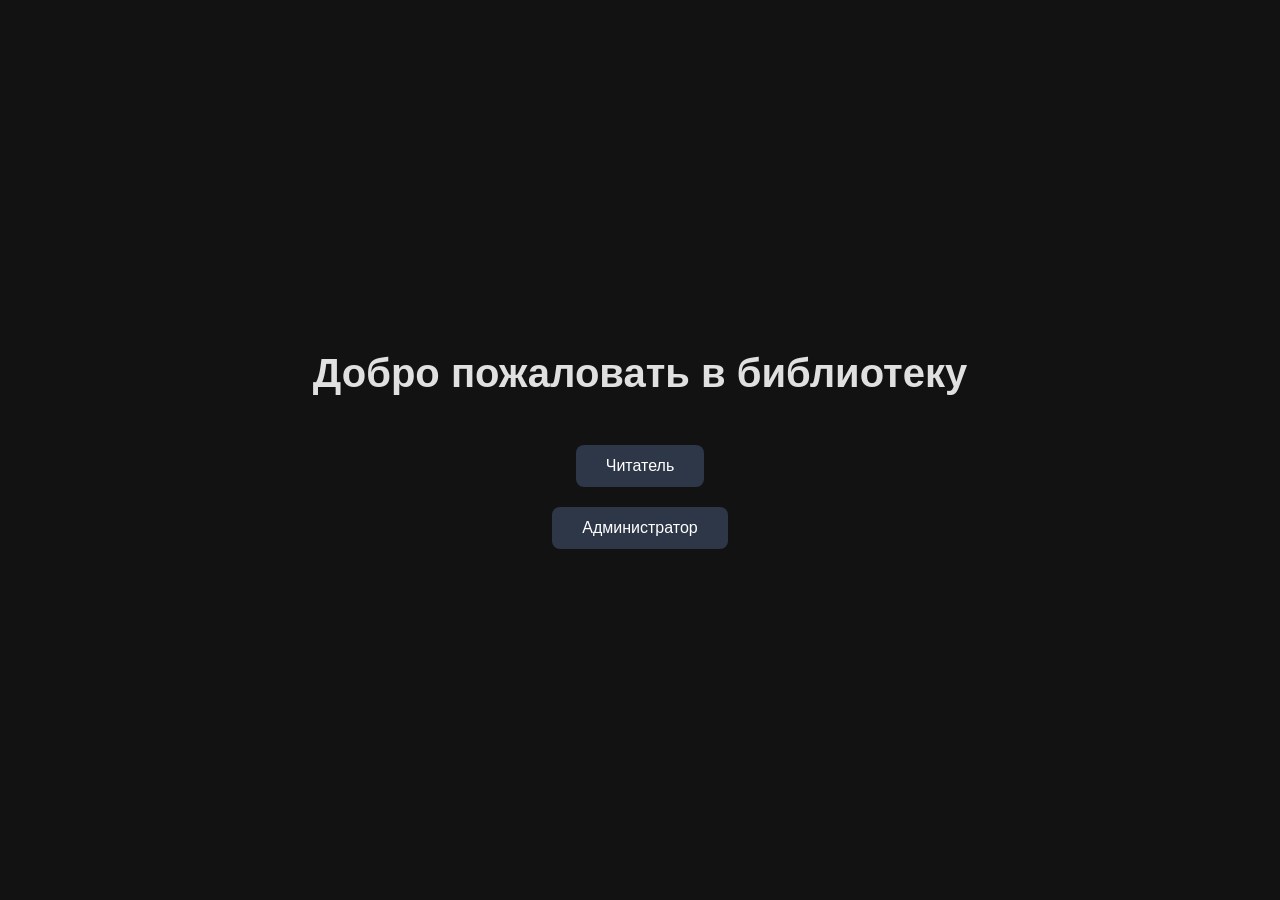
==== index.html @ f42e7ee6 "Update index.html" ====
<!DOCTYPE html>
<html lang="ru">
<head>
    <meta charset="UTF-8">
    <meta name="viewport" content="width=device-width, initial-scale=1.0">
    <title>Библиотека</title>
    <link rel="stylesheet" href="style.css">
</head>
<body>
    <div id="loginScreen" class="screen">
        <h1>Добро пожаловать в библиотеку</h1>
        <button id="readerBtn" class="btn">Читатель</button>
        <button id="adminBtn" class="btn">Администратор</button>
    </div>

    <div id="passwordScreen" class="screen hidden">
        <h2>Введите пароль администратора</h2>
        <input type="password" id="passwordInput" placeholder="Пароль">
        <button id="submitPassword" class="btn">Войти</button>
        <button id="backToLogin" class="btn btn-secondary">Назад</button>
    </div>

    <div id="libraryScreen" class="screen hidden">
        <header>
            <h1>Библиотека</h1>
            <div class="user-info">
                <span id="userRole">Читатель</span>
                <button id="logoutBtn" class="btn btn-small">Выйти</button>
            </div>
        </header>

        <div class="content">
            <div id="booksList" class="books-list">
                <!-- Книги будут добавляться здесь -->
            </div>

            <div id="chaptersList" class="chapters-list hidden">
                <h2 id="currentBookTitle"></h2>
                <div id="chaptersContainer"></div>
                <button id="addChapterBtn" class="btn btn-admin hidden">Добавить главу</button>
                <button id="backToBooks" class="btn btn-secondary">Назад к книгам</button>
            </div>

            <div id="chapterContent" class="chapter-content hidden">
                <h2 id="chapterTitle"></h2>
                <div id="contentText"></div>
                <div id="contentImages"></div>
                <button id="editChapterBtn" class="btn btn-admin hidden">Редактировать главу</button>
                <button id="deleteChapterBtn" class="btn btn-admin btn-danger hidden">Удалить главу</button>
                <button id="backToChapters" class="btn btn-secondary">Назад к главам</button>
            </div>
        </div>
    </div>

    <!-- Модальные окна -->
    <div id="addBookModal" class="modal hidden">
        <div class="modal-content">
            <span class="close">&times;</span>
            <h3>Добавить книгу</h3>
            <form id="addBookForm">
                <input type="text" id="bookTitle" placeholder="Название книги" required>
                <textarea id="bookDescription" placeholder="Описание (необязательно)"></textarea>
                <input type="file" id="bookCover" accept="image/*">
                <button type="submit" class="btn">Добавить книгу</button>
            </form>
        </div>
    </div>

    <div id="addChapterModal" class="modal hidden">
        <div class="modal-content">
            <span class="close">&times;</span>
            <h3>Добавить главу</h3>
            <form id="addChapterForm">
                <input type="text" id="chapterTitle" placeholder="Название главы" required>
                <textarea id="chapterText" placeholder="Текст главы" required></textarea>
                <input type="file" id="chapterImages" accept="image/*" multiple>
                <button type="submit" class="btn">Добавить главу</button>
            </form>
        </div>
    </div>

    <script src="script.json"></script>
</body>
</html>
---- style.css ----
* {
    margin: 0;
    padding: 0;
    box-sizing: border-box;
}

body {
    font-family: 'Segoe UI', Tahoma, Geneva, Verdana, sans-serif;
    background-color: #121212;
    color: #e0e0e0;
    line-height: 1.6;
}

.screen {
    min-height: 100vh;
    display: flex;
    flex-direction: column;
    align-items: center;
    justify-content: center;
}

.hidden {
    display: none !important;
}

/* Экран входа */
#loginScreen h1 {
    margin-bottom: 30px;
    font-size: 2.5rem;
}

.btn {
    padding: 12px 30px;
    margin: 10px;
    border: none;
    border-radius: 8px;
    background: #2d3748;
    color: white;
    font-size: 1rem;
    cursor: pointer;
    transition: background 0.3s;
}

.btn:hover {
    background: #4a5568;
}

.btn-secondary {
    background: #4a5568;
}

.btn-secondary:hover {
    background: #6b7280;
}

.btn-small {
    padding: 6px 12px;
    font-size: 0.9rem;
}

#passwordScreen {
    align-items: center;
}

#passwordScreen h2 {
    margin-bottom: 20px;
}

#passwordInput {
    padding: 10px;
    width: 250px;
    margin-bottom: 20px;
    border-radius: 5px;
    border: 1px solid #4a5568;
    background: #1a1a1a;
    color: white;
}

/* Основной интерфейс библиотеки */
header {
    width: 100%;
    padding: 20px;
    background: #1a1a1a;
    display: flex;
    justify-content: space-between;
    align-items: center;
    border-bottom: 1px solid #2d3748;
}

header h1 {
    font-size: 2rem;
}

.user-info {
    display: flex;
    align-items: center;
    gap: 15px;
}

.content {
    width: 90%;
    max-width: 1200px;
    margin: 20px auto;
}

/* Список книг */
.books-list {
    display: grid;
    grid-template-columns: repeat(auto-fill, minmax(250px, 1fr));
    gap: 20px;
}

.book-card {
    background: #1e1e1e;
    border-radius: 10px;
    overflow: hidden;
    transition: transform 0.3s, box-shadow 0.3s;
    cursor: pointer;
}

.book-card:hover {
    transform: translateY(-5px);
    box-shadow: 0 10px 20px rgba(0, 0, 0, 0.3);
}

.book-cover {
    width: 100%;
    height: 300px;
    object-fit: cover;
}

.book-info {
    padding: 15px;
}

.book-title {
    font-size: 1.2rem;
    margin-bottom: 8px;
}

.book-description {
    color: #a0a0a0;
    font-size: 0.9rem;
}

#addBookBtn {
    margin-top: 20px;
    width: 100%;
}

/* Список глав */
.chapters-list h2 {
    text-align: center;
    margin-bottom: 20px;
}

#chaptersContainer {
    display: flex;
    flex-direction: column;
    gap: 10px;
}

.chapter-item {
    padding: 15px;
    background: #1e1e1e;
    border-radius: 8px;
    cursor: pointer;
    transition: background 0.3s;
}

.chapter-item:hover {
    background: #2d3748;
}

/* Контент главы */
.chapter-content h2 {
    text-align: center;
    margin-bottom: 20px;
}

#contentText {
    margin-bottom: 20px;
    line-height: 1.8;
}

#contentImages {
    display: flex;
    flex-wrap: wrap;
    gap: 10px;
    margin-top: 20px;
}

.content-image {
    max-width: 300px;
    border-radius: 5px;
    box-shadow: 0 4px 8px rgba(0, 0, 0, 0.2);
}

/* Модальные окна */
.modal {
    position: fixed;
    top: 0;
    left: 0;
    width: 100%;
    height: 100%;
    background: rgba(0, 0, 0, 0.7);
    display: flex;
    align-items: center;
    justify-content: center;
    z-index: 1000;
}

.modal-content {
    background: #1a1a1a;
    padding: 30px;
    border-radius: 10px;
    width: 90%;
    max-width: 500px;
    position: relative;
}

.close {
    position: absolute;
    right: 15px;
    top: 10px;
    font-size: 28px;
    cursor: pointer;
}

.modal form {
    display: flex;
    flex-direction: column;
    gap: 15px;
}

.modal input, .modal textarea {
    padding: 10px;
    border: 1px solid #4a5568;
    border-radius: 5px;
    background: #121212;
    color: white;
    resize: vertical;
}

.modal textarea {
    min-height: 100px;
}

/* Кнопки для администратора */
.btn-admin {
    background: #3182ce;
}

.btn-admin:hover {
    background: #2b6cb0;
}

.btn-danger {
    background: #e53e3e;
}

.btn-danger:hover {
    background: #c53030;
}

/* Адаптивность */
@media (max-width: 768px) {
    .books-list {
        grid-template-columns: 1fr;
    }
    
    header {
        flex-direction: column;
        gap: 15px;
        text-align: center;
    }
}
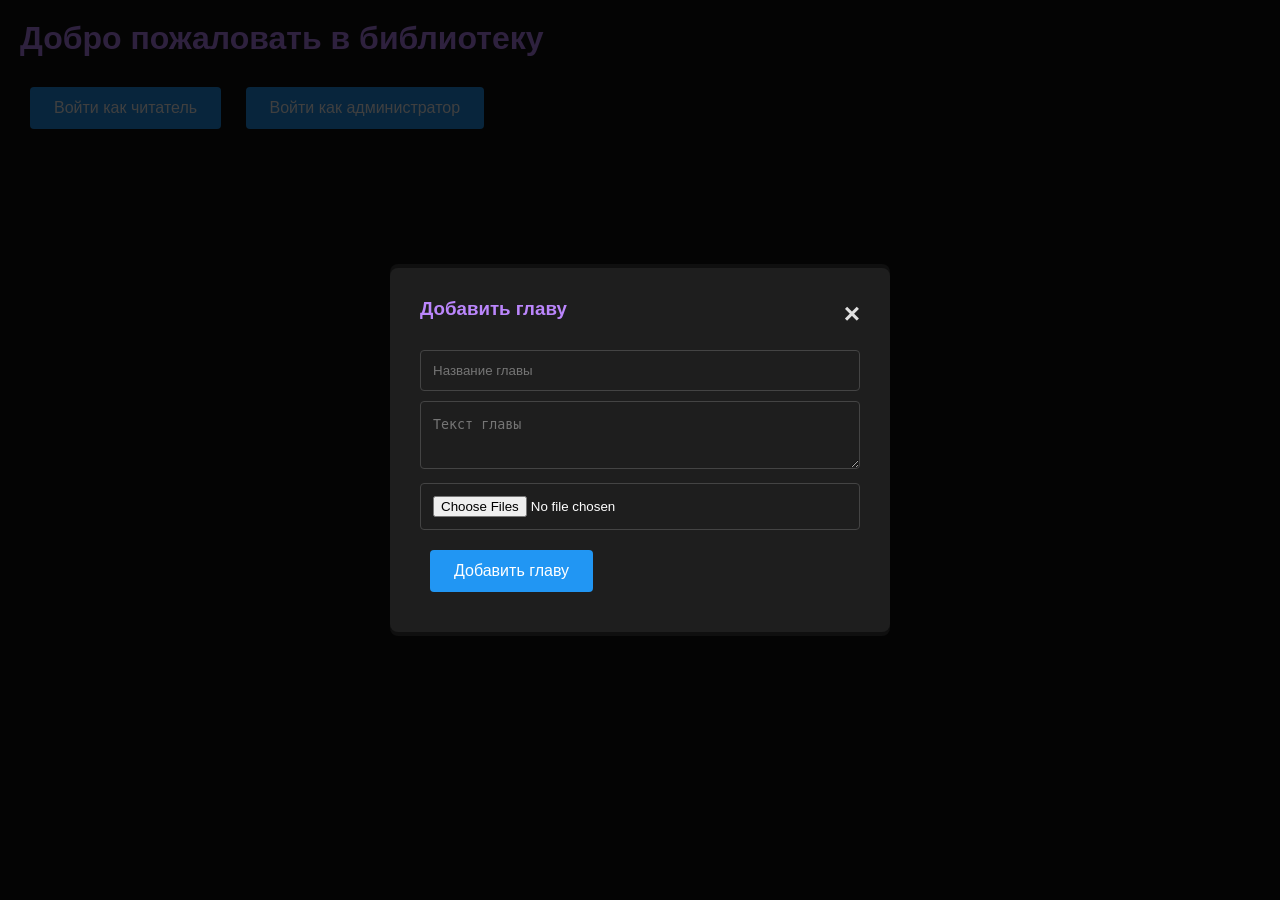
==== commit 11cbb56b: "Add files via upload" ====
--- a/index.html
+++ b/index.html
@@ -7,79 +7,66 @@
     <link rel="stylesheet" href="style.css">
 </head>
 <body>
-    <div id="loginScreen" class="screen">
+    <div id="login-screen" class="screen">
         <h1>Добро пожаловать в библиотеку</h1>
-        <button id="readerBtn" class="btn">Читатель</button>
-        <button id="adminBtn" class="btn">Администратор</button>
+        <button onclick="loginAsReader()">Войти как читатель</button>
+        <button onclick="showAdminLogin()">Войти как администратор</button>
     </div>
 
-    <div id="passwordScreen" class="screen hidden">
-        <h2>Введите пароль администратора</h2>
-        <input type="password" id="passwordInput" placeholder="Пароль">
-        <button id="submitPassword" class="btn">Войти</button>
-        <button id="backToLogin" class="btn btn-secondary">Назад</button>
+    <div id="admin-login-screen" class="screen hidden">
+        <h2>Вход администратора</h2>
+        <input type="password" id="admin-password" placeholder="Введите пароль">
+        <button onclick="loginAsAdmin()">Войти</button>
+        <button onclick="goBackToLogin()">Назад</button>
     </div>
 
-    <div id="libraryScreen" class="screen hidden">
-        <header>
-            <h1>Библиотека</h1>
-            <div class="user-info">
-                <span id="userRole">Читатель</span>
-                <button id="logoutBtn" class="btn btn-small">Выйти</button>
-            </div>
-        </header>
+    <div id="books-screen" class="screen hidden">
+        <div class="header">
+            <h1>Список книг</h1>
+            <button id="add-book-btn" class="hidden" onclick="showAddBookForm()">Добавить книгу</button>
+            <button onclick="logout()">Выйти</button>
+        </div>
+        <div id="books-list" class="books-grid"></div>
+    </div>
 
-        <div class="content">
-            <div id="booksList" class="books-list">
-                <!-- Книги будут добавляться здесь -->
-            </div>
+    <div id="chapters-screen" class="screen hidden">
+        <div class="header">
+            <h2 id="current-book-title"></h2>
+            <button onclick="backToBooks()">Назад к книгам</button>
+        </div>
+        <div id="chapters-list" class="chapters-grid"></div>
+    </div>
 
-            <div id="chaptersList" class="chapters-list hidden">
-                <h2 id="currentBookTitle"></h2>
-                <div id="chaptersContainer"></div>
-                <button id="addChapterBtn" class="btn btn-admin hidden">Добавить главу</button>
-                <button id="backToBooks" class="btn btn-secondary">Назад к книгам</button>
-            </div>
+    <div id="chapter-screen" class="screen hidden">
+        <div class="header">
+            <h2 id="chapter-title"></h2>
+            <button onclick="backToChapters()">Назад к главам</button>
+        </div>
+        <div id="chapter-content"></div>
+    </div>
 
-            <div id="chapterContent" class="chapter-content hidden">
-                <h2 id="chapterTitle"></h2>
-                <div id="contentText"></div>
-                <div id="contentImages"></div>
-                <button id="editChapterBtn" class="btn btn-admin hidden">Редактировать главу</button>
-                <button id="deleteChapterBtn" class="btn btn-admin btn-danger hidden">Удалить главу</button>
-                <button id="backToChapters" class="btn btn-secondary">Назад к главам</button>
-            </div>
+    <div id="add-book-form" class="modal hidden">
+        <div class="modal-content">
+            <span class="close" onclick="hideAddBookForm()">&times;</span>
+            <h3>Добавить новую книгу</h3>
+            <input type="text" id="book-title" placeholder="Название книги" required>
+            <textarea id="book-description" placeholder="Описание (необязательно)"></textarea>
+            <input type="file" id="book-cover" accept="image/*">
+            <button onclick="addBook()">Добавить книгу</button>
         </div>
     </div>
 
-    <!-- Модальные окна -->
-    <div id="addBookModal" class="modal hidden">
+    <div id="add-chapter-form" class="modal hidden">
         <div class="modal-content">
-            <span class="close">&times;</span>
-            <h3>Добавить книгу</h3>
-            <form id="addBookForm">
-                <input type="text" id="bookTitle" placeholder="Название книги" required>
-                <textarea id="bookDescription" placeholder="Описание (необязательно)"></textarea>
-                <input type="file" id="bookCover" accept="image/*">
-                <button type="submit" class="btn">Добавить книгу</button>
-            </form>
+            <span class="close" onclick="hideAddChapterForm()">&times;</span>
+            <h3>Добавить главу</h3>
+            <input type="text" id="chapter-name" placeholder="Название главы" required>
+            <textarea id="chapter-content" placeholder="Текст главы" required></textarea>
+            <input type="file" id="chapter-image" accept="image/*" multiple>
+            <button onclick="addChapter()">Добавить главу</button>
         </div>
     </div>
 
-    <div id="addChapterModal" class="modal hidden">
-        <div class="modal-content">
-            <span class="close">&times;</span>
-            <h3>Добавить главу</h3>
-            <form id="addChapterForm">
-                <input type="text" id="chapterTitle" placeholder="Название главы" required>
-                <textarea id="chapterText" placeholder="Текст главы" required></textarea>
-                <input type="file" id="chapterImages" accept="image/*" multiple>
-                <button type="submit" class="btn">Добавить главу</button>
-            </form>
-        </div>
-    </div>
-
-    <script src="script.json"></script>
+    <script src="script.js"></script>
 </body>
 </html>
-
--- a/style.css
+++ b/style.css
@@ -5,273 +5,152 @@
 }
 
 body {
-    font-family: 'Segoe UI', Tahoma, Geneva, Verdana, sans-serif;
+    font-family: Arial, sans-serif;
     background-color: #121212;
     color: #e0e0e0;
-    line-height: 1.6;
 }
 
 .screen {
     min-height: 100vh;
-    display: flex;
-    flex-direction: column;
-    align-items: center;
-    justify-content: center;
+    padding: 20px;
 }
 
 .hidden {
-    display: none !important;
+    display: none;
 }
 
-/* Экран входа */
-#loginScreen h1 {
-    margin-bottom: 30px;
-    font-size: 2.5rem;
-}
-
-.btn {
-    padding: 12px 30px;
-    margin: 10px;
-    border: none;
-    border-radius: 8px;
-    background: #2d3748;
-    color: white;
-    font-size: 1rem;
-    cursor: pointer;
-    transition: background 0.3s;
-}
-
-.btn:hover {
-    background: #4a5568;
-}
-
-.btn-secondary {
-    background: #4a5568;
-}
-
-.btn-secondary:hover {
-    background: #6b7280;
-}
-
-.btn-small {
-    padding: 6px 12px;
-    font-size: 0.9rem;
-}
-
-#passwordScreen {
-    align-items: center;
-}
-
-#passwordScreen h2 {
+h1, h2, h3 {
+    color: #bb86fc;
     margin-bottom: 20px;
 }
 
-#passwordInput {
-    padding: 10px;
-    width: 250px;
-    margin-bottom: 20px;
-    border-radius: 5px;
-    border: 1px solid #4a5568;
-    background: #1a1a1a;
+button {
+    background-color: #2196f3;
     color: white;
+    border: none;
+    padding: 12px 24px;
+    margin: 10px;
+    border-radius: 4px;
+    cursor: pointer;
+    font-size: 16px;
 }
 
-/* Основной интерфейс библиотеки */
-header {
-    width: 100%;
-    padding: 20px;
-    background: #1a1a1a;
-    display: flex;
-    justify-content: space-between;
-    align-items: center;
-    border-bottom: 1px solid #2d3748;
+button:hover {
+    background-color: #1976d2;
 }
 
-header h1 {
-    font-size: 2rem;
+input, textarea {
+    width: 100%;
+    padding: 12px;
+    margin: 10px 0;
+    border: 1px solid #444;
+    border-radius: 4px;
+    background-color: #1e1e1e;
+    color: #fff;
 }
 
-.user-info {
-    display: flex;
-    align-items: center;
-    gap: 15px;
-}
-
-.content {
-    width: 90%;
-    max-width: 1200px;
-    margin: 20px auto;
-}
-
-/* Список книг */
-.books-list {
+.books-grid {
     display: grid;
     grid-template-columns: repeat(auto-fill, minmax(250px, 1fr));
     gap: 20px;
 }
 
 .book-card {
-    background: #1e1e1e;
-    border-radius: 10px;
-    overflow: hidden;
-    transition: transform 0.3s, box-shadow 0.3s;
+    background-color: #1e1e1e;
+    padding: 15px;
+    border-radius: 8px;
     cursor: pointer;
+    transition: transform 0.2s;
 }
 
 .book-card:hover {
     transform: translateY(-5px);
-    box-shadow: 0 10px 20px rgba(0, 0, 0, 0.3);
+    background-color: #2d2d2d;
 }
 
 .book-cover {
     width: 100%;
     height: 300px;
     object-fit: cover;
-}
-
-.book-info {
-    padding: 15px;
+    border-radius: 4px;
 }
 
 .book-title {
-    font-size: 1.2rem;
-    margin-bottom: 8px;
+    font-weight: bold;
+    margin: 10px 0 5px;
 }
 
 .book-description {
-    color: #a0a0a0;
-    font-size: 0.9rem;
+    color: #aaa;
+    font-size: 14px;
 }
 
-#addBookBtn {
-    margin-top: 20px;
-    width: 100%;
-}
-
-/* Список глав */
-.chapters-list h2 {
-    text-align: center;
-    margin-bottom: 20px;
-}
-
-#chaptersContainer {
+.chapters-grid {
     display: flex;
     flex-direction: column;
-    gap: 10px;
+    gap: 15px;
 }
 
 .chapter-item {
+    background-color: #1e1e1e;
     padding: 15px;
-    background: #1e1e1e;
     border-radius: 8px;
     cursor: pointer;
-    transition: background 0.3s;
 }
 
 .chapter-item:hover {
-    background: #2d3748;
+    background-color: #2d2d2d;
 }
 
-/* Контент главы */
-.chapter-content h2 {
-    text-align: center;
-    margin-bottom: 20px;
+#chapter-content {
+    line-height: 1.6;
+    max-width: 800px;
+    margin: 0 auto;
 }
 
-#contentText {
-    margin-bottom: 20px;
-    line-height: 1.8;
+.chapter-image {
+    max-width: 100%;
+    height: auto;
+    border-radius: 4px;
+    margin: 15px 0;
 }
 
-#contentImages {
+.header {
     display: flex;
-    flex-wrap: wrap;
-    gap: 10px;
-    margin-top: 20px;
+    justify-content: space-between;
+    align-items: center;
+    margin-bottom: 30px;
 }
 
-.content-image {
-    max-width: 300px;
-    border-radius: 5px;
-    box-shadow: 0 4px 8px rgba(0, 0, 0, 0.2);
-}
-
-/* Модальные окна */
 .modal {
     position: fixed;
     top: 0;
     left: 0;
     width: 100%;
     height: 100%;
-    background: rgba(0, 0, 0, 0.7);
+    background-color: rgba(0, 0, 0, 0.5);
     display: flex;
+    justify-content: center;
     align-items: center;
-    justify-content: center;
-    z-index: 1000;
 }
 
 .modal-content {
-    background: #1a1a1a;
+    background-color: #1e1e1e;
     padding: 30px;
-    border-radius: 10px;
+    border-radius: 8px;
     width: 90%;
     max-width: 500px;
-    position: relative;
 }
 
 .close {
-    position: absolute;
-    right: 15px;
-    top: 10px;
+    float: right;
     font-size: 28px;
+    font-weight: bold;
     cursor: pointer;
 }
 
-.modal form {
+.edit-buttons {
     display: flex;
-    flex-direction: column;
-    gap: 15px;
+    gap: 10px;
+    margin-top: 10px;
 }
-
-.modal input, .modal textarea {
-    padding: 10px;
-    border: 1px solid #4a5568;
-    border-radius: 5px;
-    background: #121212;
-    color: white;
-    resize: vertical;
-}
-
-.modal textarea {
-    min-height: 100px;
-}
-
-/* Кнопки для администратора */
-.btn-admin {
-    background: #3182ce;
-}
-
-.btn-admin:hover {
-    background: #2b6cb0;
-}
-
-.btn-danger {
-    background: #e53e3e;
-}
-
-.btn-danger:hover {
-    background: #c53030;
-}
-
-/* Адаптивность */
-@media (max-width: 768px) {
-    .books-list {
-        grid-template-columns: 1fr;
-    }
-    
-    header {
-        flex-direction: column;
-        gap: 15px;
-        text-align: center;
-    }
-}
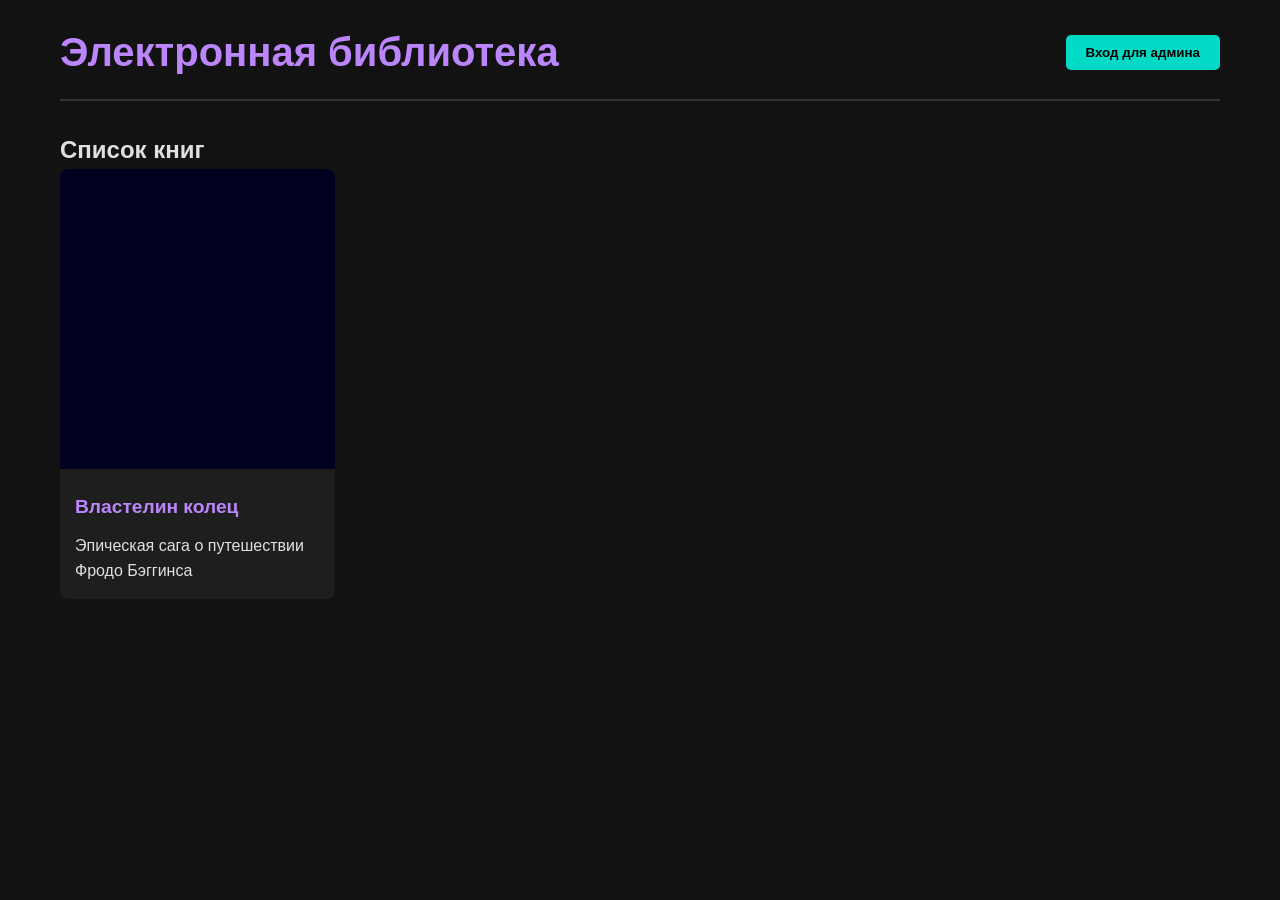
==== commit 12ba3e51: "Add files via upload" ====
--- a/index.html
+++ b/index.html
@@ -7,66 +7,29 @@
     <link rel="stylesheet" href="style.css">
 </head>
 <body>
-    <div id="login-screen" class="screen">
-        <h1>Добро пожаловать в библиотеку</h1>
-        <button onclick="loginAsReader()">Войти как читатель</button>
-        <button onclick="showAdminLogin()">Войти как администратор</button>
-    </div>
+    <div class="container">
+        <header>
+            <h1>Электронная библиотека</h1>
+            <button id="adminLogin" class="btn">Вход для админа</button>
+        </header>
 
-    <div id="admin-login-screen" class="screen hidden">
-        <h2>Вход администратора</h2>
-        <input type="password" id="admin-password" placeholder="Введите пароль">
-        <button onclick="loginAsAdmin()">Войти</button>
-        <button onclick="goBackToLogin()">Назад</button>
-    </div>
+        <div id="bookList" class="section">
+            <h2>Список книг</h2>
+            <div id="booksContainer"></div>
+        </div>
 
-    <div id="books-screen" class="screen hidden">
-        <div class="header">
-            <h1>Список книг</h1>
-            <button id="add-book-btn" class="hidden" onclick="showAddBookForm()">Добавить книгу</button>
-            <button onclick="logout()">Выйти</button>
+        <div id="chapterList" class="section hidden">
+            <h2 id="currentBookTitle"></h2>
+            <button id="backToBooks" class="btn btn-secondary">Назад к книгам</button>
+            <ul id="chaptersContainer"></ul>
         </div>
-        <div id="books-list" class="books-grid"></div>
-    </div>
 
-    <div id="chapters-screen" class="screen hidden">
-        <div class="header">
-            <h2 id="current-book-title"></h2>
-            <button onclick="backToBooks()">Назад к книгам</button>
-        </div>
-        <div id="chapters-list" class="chapters-grid"></div>
-    </div>
-
-    <div id="chapter-screen" class="screen hidden">
-        <div class="header">
-            <h2 id="chapter-title"></h2>
-            <button onclick="backToChapters()">Назад к главам</button>
-        </div>
-        <div id="chapter-content"></div>
-    </div>
-
-    <div id="add-book-form" class="modal hidden">
-        <div class="modal-content">
-            <span class="close" onclick="hideAddBookForm()">&times;</span>
-            <h3>Добавить новую книгу</h3>
-            <input type="text" id="book-title" placeholder="Название книги" required>
-            <textarea id="book-description" placeholder="Описание (необязательно)"></textarea>
-            <input type="file" id="book-cover" accept="image/*">
-            <button onclick="addBook()">Добавить книгу</button>
+        <div id="chapterContent" class="section hidden">
+            <h2 id="currentChapterTitle"></h2>
+            <button id="backToChapters" class="btn btn-secondary">Назад к главам</button>
+            <div id="contentDisplay"></div>
         </div>
     </div>
-
-    <div id="add-chapter-form" class="modal hidden">
-        <div class="modal-content">
-            <span class="close" onclick="hideAddChapterForm()">&times;</span>
-            <h3>Добавить главу</h3>
-            <input type="text" id="chapter-name" placeholder="Название главы" required>
-            <textarea id="chapter-content" placeholder="Текст главы" required></textarea>
-            <input type="file" id="chapter-image" accept="image/*" multiple>
-            <button onclick="addChapter()">Добавить главу</button>
-        </div>
-    </div>
-
     <script src="script.js"></script>
 </body>
 </html>
--- a/style.css
+++ b/style.css
@@ -5,152 +5,283 @@
 }
 
 body {
-    font-family: Arial, sans-serif;
+    font-family: 'Segoe UI', Tahoma, Geneva, Verdana, sans-serif;
     background-color: #121212;
     color: #e0e0e0;
-}
-
-.screen {
-    min-height: 100vh;
+    line-height: 1.6;
+}
+
+.container {
+    max-width: 1200px;
+    margin: 0 auto;
     padding: 20px;
+}
+
+header {
+    display: flex;
+    justify-content: space-between;
+    align-items: center;
+    margin-bottom: 30px;
+    padding-bottom: 15px;
+    border-bottom: 2px solid #333;
+}
+
+h1 {
+    color: #bb86fc;
+    font-size: 2.5rem;
+}
+
+.section {
+    margin-bottom: 40px;
 }
 
 .hidden {
     display: none;
 }
 
-h1, h2, h3 {
-    color: #bb86fc;
-    margin-bottom: 20px;
-}
-
-button {
-    background-color: #2196f3;
-    color: white;
+/* Кнопки */
+.btn {
+    background-color: #03dac6;
+    color: #000;
     border: none;
-    padding: 12px 24px;
-    margin: 10px;
-    border-radius: 4px;
+    padding: 10px 20px;
+    border-radius: 5px;
     cursor: pointer;
-    font-size: 16px;
-}
-
-button:hover {
-    background-color: #1976d2;
-}
-
-input, textarea {
-    width: 100%;
-    padding: 12px;
-    margin: 10px 0;
-    border: 1px solid #444;
-    border-radius: 4px;
-    background-color: #1e1e1e;
-    color: #fff;
-}
-
-.books-grid {
+    font-weight: bold;
+    transition: background-color 0.3s;
+}
+
+.btn:hover {
+    background-color: #028787;
+}
+
+.btn-secondary {
+    background-color: #6200ee;
+}
+
+.btn-danger {
+    background-color: #cf6679;
+}
+
+/* Список книг */
+#booksContainer {
     display: grid;
     grid-template-columns: repeat(auto-fill, minmax(250px, 1fr));
     gap: 20px;
 }
 
 .book-card {
-    background-color: #1e1e1e;
-    padding: 15px;
-    border-radius: 8px;
+    background: #1e1e1e;
+    border-radius: 8px;
+    overflow: hidden;
+    transition: transform 0.3s, box-shadow 0.3s;
     cursor: pointer;
-    transition: transform 0.2s;
 }
 
 .book-card:hover {
     transform: translateY(-5px);
-    background-color: #2d2d2d;
+    box-shadow: 0 10px 20px rgba(0, 0, 0, 0.5);
 }
 
 .book-cover {
     width: 100%;
     height: 300px;
     object-fit: cover;
-    border-radius: 4px;
+}
+
+.book-info {
+    padding: 15px;
 }
 
 .book-title {
-    font-weight: bold;
-    margin: 10px 0 5px;
-}
-
-.book-description {
-    color: #aaa;
-    font-size: 14px;
-}
-
-.chapters-grid {
-    display: flex;
-    flex-direction: column;
-    gap: 15px;
+    font-size: 1.2rem;
+    margin-bottom: 10px;
+    color: #bb86fc;
+}
+
+/* Список глав */
+#chaptersContainer {
+    list-style: none;
 }
 
 .chapter-item {
-    background-color: #1e1e1e;
-    padding: 15px;
-    border-radius: 8px;
+    background: #2d2d2d;
+    margin: 10px 0;
+    padding: 15px;
+    border-radius: 5px;
     cursor: pointer;
+    transition: background-color 0.3s;
 }
 
 .chapter-item:hover {
-    background-color: #2d2d2d;
-}
-
-#chapter-content {
-    line-height: 1.6;
-    max-width: 800px;
-    margin: 0 auto;
-}
-
-.chapter-image {
+    background: #404040;
+}
+
+/* Содержимое главы */
+#contentDisplay {
+    background: #1e1e1e;
+    padding: 25px;
+    border-radius: 8px;
+    min-height: 400px;
+}
+
+#contentDisplay img {
     max-width: 100%;
     height: auto;
+    border-radius: 5px;
+    margin: 15px 0;
+}
+
+/* Формы */
+.add-book-form, .add-chapter-form {
+    background: #1e1e1e;
+    padding: 20px;
+    border-radius: 8px;
+    margin-top: 20px;
+}
+
+.add-book-form h3, .add-chapter-form h3 {
+    color: #bb86fc;
+    margin-bottom: 15px;
+}
+
+input, textarea {
+    width: 100%;
+    padding: 10px;
+    margin: 10px 0;
+    background: #2d2d2d;
+    border: 1px solid #444;
     border-radius: 4px;
-    margin: 15px 0;
-}
-
-.header {
+    color: #e0e0e0;
+    font-size: 1rem;
+}
+
+textarea {
+    min-height: 150px;
+    resize: vertical;
+    font-family: inherit;
+}
+
+/* Управление книгами в админ-панели */
+#adminBooksContainer {
+    display: grid;
+    grid-template-columns: repeat(auto-fill, minmax(300px, 1fr));
+    gap: 20px;
+    margin-bottom: 30px;
+}
+
+.admin-book-item {
+    background: #2d2d2d;
+    padding: 15px;
+    border-radius: 8px;
     display: flex;
     justify-content: space-between;
     align-items: center;
-    margin-bottom: 30px;
-}
-
-.modal {
+}
+
+.book-actions {
+    display: flex;
+    gap: 10px;
+}
+
+.btn-edit, .btn-delete {
+    padding: 5px 10px;
+    font-size: 0.9rem;
+}
+
+.btn-edit {
+    background-color: #6200ee;
+}
+
+.btn-delete {
+    background-color: #cf6679;
+}
+
+/* Управление главами в админ-панели */
+#adminChaptersContainer {
+    list-style: none;
+    margin-top: 20px;
+}
+
+.admin-chapter-item {
+    background: #2d2d2d;
+    margin: 10px 0;
+    padding: 15px;
+    border-radius: 5px;
+    display: flex;
+    justify-content: space-between;
+    align-items: center;
+}
+
+.chapter-actions {
+    display: flex;
+    gap: 8px;
+}
+
+/* Модальное окно для логина админа */
+#loginModal {
+    display: none;
     position: fixed;
     top: 0;
     left: 0;
     width: 100%;
     height: 100%;
-    background-color: rgba(0, 0, 0, 0.5);
-    display: flex;
+    background: rgba(0, 0, 0, 0.8);
+    z-index: 1000;
+    align-items: center;
     justify-content: center;
-    align-items: center;
-}
-
-.modal-content {
-    background-color: #1e1e1e;
+}
+
+.login-form {
+    background: #1e1e1e;
     padding: 30px;
-    border-radius: 8px;
+    border-radius: 10px;
     width: 90%;
-    max-width: 500px;
-}
-
-.close {
-    float: right;
-    font-size: 28px;
-    font-weight: bold;
-    cursor: pointer;
-}
-
-.edit-buttons {
-    display: flex;
-    gap: 10px;
+    max-width: 400px;
+    text-align: center;
+}
+
+.login-form h3 {
+    color: #bb86fc;
+    margin-bottom: 20px;
+}
+
+.login-input {
+    width: 100%;
+    padding: 12px;
+    background: #2d2d2d;
+    border: 1px solid #444;
+    border-radius: 4px;
+    color: #e0e0e0;
+    margin-bottom: 15px;
+    font-size: 1rem;
+}
+
+.login-error {
+    color: #cf6679;
     margin-top: 10px;
-}
+    display: none;
+}
+
+/* Адаптивность */
+@media (max-width: 768px) {
+    .container {
+        padding: 10px;
+    }
+    
+    header {
+        flex-direction: column;
+        gap: 15px;
+        text-align: center;
+    }
+    
+    #booksContainer, #adminBooksContainer {
+        grid-template-columns: 1fr;
+    }
+    
+    .admin-book-item, .admin-chapter-item {
+        flex-direction: column;
+        align-items: flex-start;
+        gap: 10px;
+    }
+}
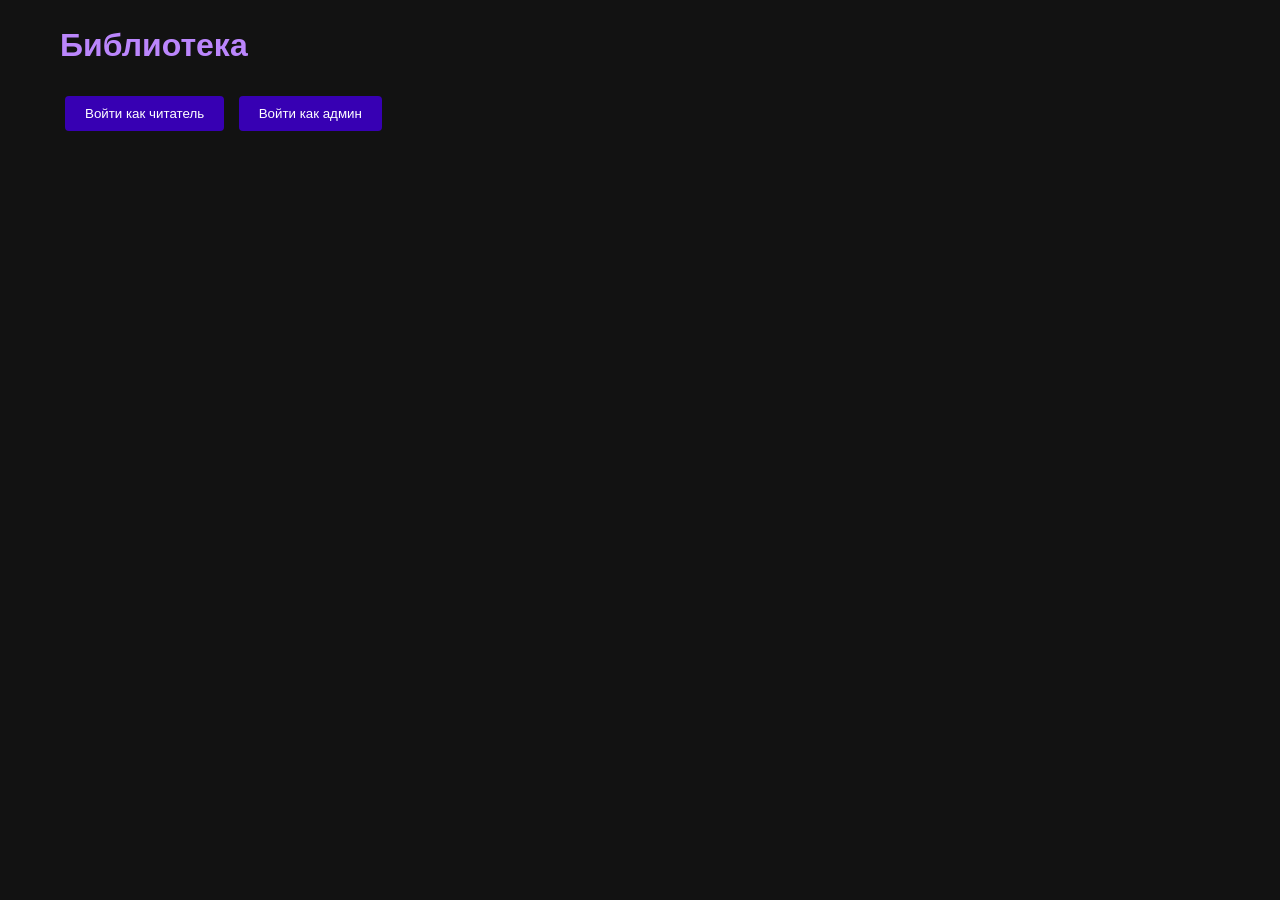
==== commit e9df3be3: "Add files via upload" ====
--- a/index.html
+++ b/index.html
@@ -8,26 +8,18 @@
 </head>
 <body>
     <div class="container">
-        <header>
-            <h1>Электронная библиотека</h1>
-            <button id="adminLogin" class="btn">Вход для админа</button>
-        </header>
-
-        <div id="bookList" class="section">
+        <h1>Библиотека</h1>
+        <div class="login-options">
+            <button onclick="loginAsReader()">Войти как читатель</button>
+            <button onclick="promptAdminLogin()">Войти как админ</button>
+        </div>
+        <div id="reader-view" style="display: none;">
             <h2>Список книг</h2>
-            <div id="booksContainer"></div>
-        </div>
-
-        <div id="chapterList" class="section hidden">
-            <h2 id="currentBookTitle"></h2>
-            <button id="backToBooks" class="btn btn-secondary">Назад к книгам</button>
-            <ul id="chaptersContainer"></ul>
-        </div>
-
-        <div id="chapterContent" class="section hidden">
-            <h2 id="currentChapterTitle"></h2>
-            <button id="backToChapters" class="btn btn-secondary">Назад к главам</button>
-            <div id="contentDisplay"></div>
+            <div id="books-list"></div>
+            <div id="book-content">
+                <div id="chapters-list"></div>
+                <div id="chapter-content"></div>
+            </div>
         </div>
     </div>
     <script src="script.js"></script>
--- a/style.css
+++ b/style.css
@@ -1,11 +1,15 @@
 * {
+    margin: 0;
+    padding: 0;
+    box-sizing: border-box;
+}* {
     margin: 0;
     padding: 0;
     box-sizing: border-box;
 }
 
 body {
-    font-family: 'Segoe UI', Tahoma, Geneva, Verdana, sans-serif;
+    font-family: Arial, sans-serif;
     background-color: #121212;
     color: #e0e0e0;
     line-height: 1.6;
@@ -17,271 +21,76 @@
     padding: 20px;
 }
 
-header {
-    display: flex;
-    justify-content: space-between;
-    align-items: center;
-    margin-bottom: 30px;
-    padding-bottom: 15px;
-    border-bottom: 2px solid #333;
+h1, h2 {
+    color: #bb86fc;
+    margin-bottom: 20px;
 }
 
-h1 {
-    color: #bb86fc;
-    font-size: 2.5rem;
+button {
+    background-color: #3700b3;
+    color: white;
+    border: none;
+    padding: 10px 20px;
+    margin: 5px;
+    cursor: pointer;
+    border-radius: 4px;
 }
 
-.section {
-    margin-bottom: 40px;
-}
-
-.hidden {
-    display: none;
-}
-
-/* Кнопки */
-.btn {
-    background-color: #03dac6;
-    color: #000;
-    border: none;
-    padding: 10px 20px;
-    border-radius: 5px;
-    cursor: pointer;
-    font-weight: bold;
-    transition: background-color 0.3s;
-}
-
-.btn:hover {
-    background-color: #028787;
-}
-
-.btn-secondary {
-    background-color: #6200ee;
-}
-
-.btn-danger {
-    background-color: #cf6679;
-}
-
-/* Список книг */
-#booksContainer {
-    display: grid;
-    grid-template-columns: repeat(auto-fill, minmax(250px, 1fr));
-    gap: 20px;
-}
-
-.book-card {
-    background: #1e1e1e;
-    border-radius: 8px;
-    overflow: hidden;
-    transition: transform 0.3s, box-shadow 0.3s;
-    cursor: pointer;
-}
-
-.book-card:hover {
-    transform: translateY(-5px);
-    box-shadow: 0 10px 20px rgba(0, 0, 0, 0.5);
-}
-
-.book-cover {
-    width: 100%;
-    height: 300px;
-    object-fit: cover;
-}
-
-.book-info {
-    padding: 15px;
-}
-
-.book-title {
-    font-size: 1.2rem;
-    margin-bottom: 10px;
-    color: #bb86fc;
-}
-
-/* Список глав */
-#chaptersContainer {
-    list-style: none;
-}
-
-.chapter-item {
-    background: #2d2d2d;
-    margin: 10px 0;
-    padding: 15px;
-    border-radius: 5px;
-    cursor: pointer;
-    transition: background-color 0.3s;
-}
-
-.chapter-item:hover {
-    background: #404040;
-}
-
-/* Содержимое главы */
-#contentDisplay {
-    background: #1e1e1e;
-    padding: 25px;
-    border-radius: 8px;
-    min-height: 400px;
-}
-
-#contentDisplay img {
-    max-width: 100%;
-    height: auto;
-    border-radius: 5px;
-    margin: 15px 0;
-}
-
-/* Формы */
-.add-book-form, .add-chapter-form {
-    background: #1e1e1e;
-    padding: 20px;
-    border-radius: 8px;
-    margin-top: 20px;
-}
-
-.add-book-form h3, .add-chapter-form h3 {
-    color: #bb86fc;
-    margin-bottom: 15px;
+button:hover {
+    background-color: #5600e8;
 }
 
 input, textarea {
     width: 100%;
     padding: 10px;
     margin: 10px 0;
-    background: #2d2d2d;
+    background-color: #2d2d2d;
     border: 1px solid #444;
+    color: white;
     border-radius: 4px;
-    color: #e0e0e0;
-    font-size: 1rem;
 }
 
-textarea {
-    min-height: 150px;
-    resize: vertical;
-    font-family: inherit;
+.book-card {
+    background-color: #1e1e1e;
+    padding: 15px;
+    margin: 10px 0;
+    border-radius: 8px;
+    cursor: pointer;
 }
 
-/* Управление книгами в админ-панели */
-#adminBooksContainer {
-    display: grid;
-    grid-template-columns: repeat(auto-fill, minmax(300px, 1fr));
-    gap: 20px;
-    margin-bottom: 30px;
+.book-card:hover {
+    background-color: #2a2a2a;
 }
 
-.admin-book-item {
-    background: #2d2d2d;
-    padding: 15px;
-    border-radius: 8px;
-    display: flex;
-    justify-content: space-between;
-    align-items: center;
+.chapter-item {
+    padding: 10px;
+    margin: 5px 0;
+    background-color: #2d2d2d;
+    border-radius: 4px;
+    cursor: pointer;
 }
 
-.book-actions {
+.chapter-item:hover {
+    background-color: #3d3d3d;
+}
+
+.cover-img {
+    max-width: 100px;
+    height: auto;
+    border-radius: 4px;
+}
+
+.login-options {
+    margin: 20px 0;
+}
+
+.admin .login-form {
+    text-align: center;
+    margin: 40px 0;
+}
+
+.action-buttons {
     display: flex;
     gap: 10px;
+    margin-top: 10px;
 }
-
-.btn-edit, .btn-delete {
-    padding: 5px 10px;
-    font-size: 0.9rem;
-}
-
-.btn-edit {
-    background-color: #6200ee;
-}
-
-.btn-delete {
-    background-color: #cf6679;
-}
-
-/* Управление главами в админ-панели */
-#adminChaptersContainer {
-    list-style: none;
-    margin-top: 20px;
-}
-
-.admin-chapter-item {
-    background: #2d2d2d;
-    margin: 10px 0;
-    padding: 15px;
-    border-radius: 5px;
-    display: flex;
-    justify-content: space-between;
-    align-items: center;
-}
-
-.chapter-actions {
-    display: flex;
-    gap: 8px;
-}
-
-/* Модальное окно для логина админа */
-#loginModal {
-    display: none;
-    position: fixed;
-    top: 0;
-    left: 0;
-    width: 100%;
-    height: 100%;
-    background: rgba(0, 0, 0, 0.8);
-    z-index: 1000;
-    align-items: center;
-    justify-content: center;
-}
-
-.login-form {
-    background: #1e1e1e;
-    padding: 30px;
-    border-radius: 10px;
-    width: 90%;
-    max-width: 400px;
-    text-align: center;
-}
-
-.login-form h3 {
-    color: #bb86fc;
-    margin-bottom: 20px;
-}
-
-.login-input {
-    width: 100%;
-    padding: 12px;
-    background: #2d2d2d;
-    border: 1px solid #444;
-    border-radius: 4px;
-    color: #e0e0e0;
-    margin-bottom: 15px;
-    font-size: 1rem;
-}
-
-.login-error {
-    color: #cf6679;
-    margin-top: 10px;
-    display: none;
-}
-
-/* Адаптивность */
-@media (max-width: 768px) {
-    .container {
-        padding: 10px;
-    }
-    
-    header {
-        flex-direction: column;
-        gap: 15px;
-        text-align: center;
-    }
-    
-    #booksContainer, #adminBooksContainer {
-        grid-template-columns: 1fr;
-    }
-    
-    .admin-book-item, .admin-chapter-item {
-        flex-direction: column;
-        align-items: flex-start;
-        gap: 10px;
-    }
-}
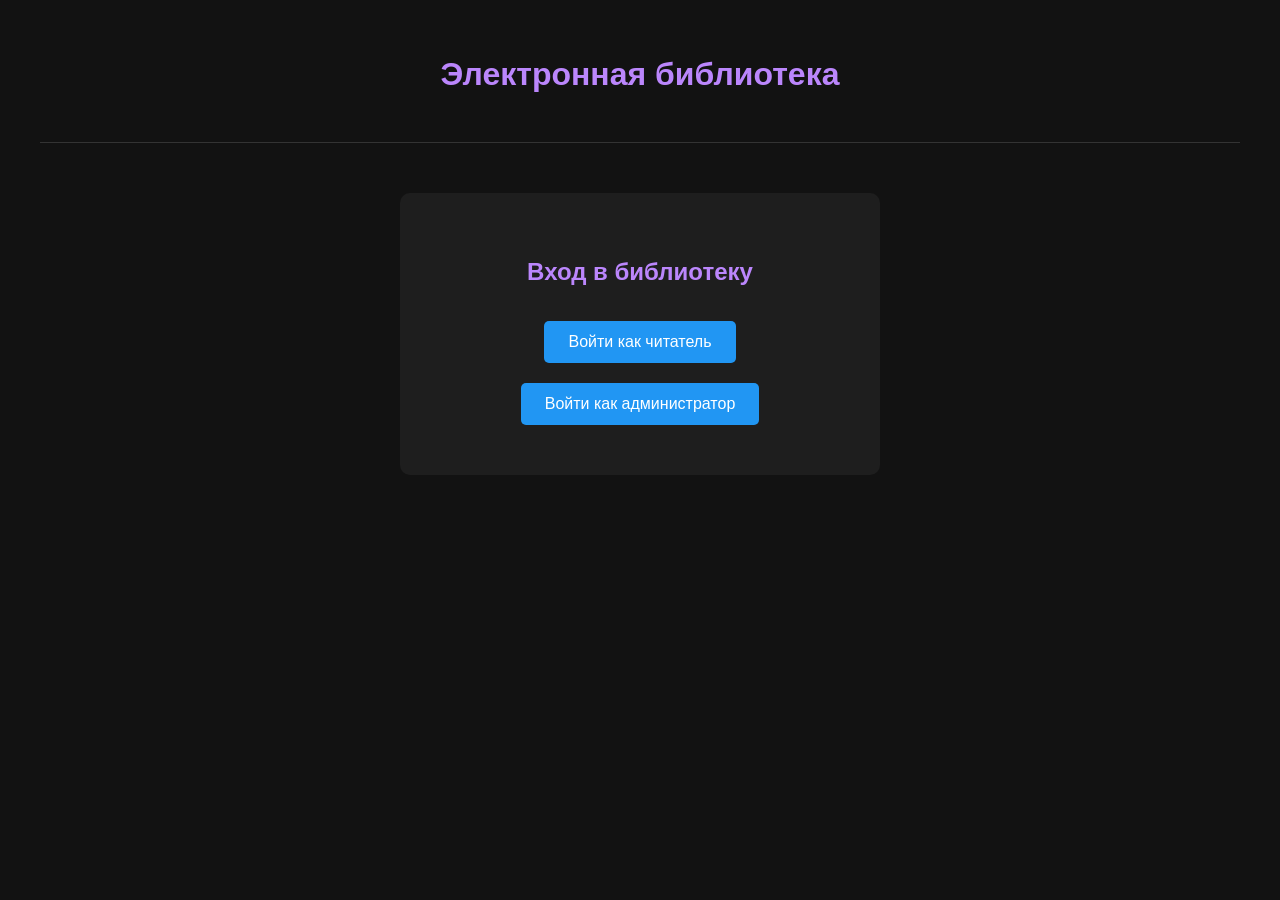
==== commit f35cb117: "Add files via upload" ====
--- a/index.html
+++ b/index.html
@@ -8,20 +8,47 @@
 </head>
 <body>
     <div class="container">
-        <h1>Библиотека</h1>
-        <div class="login-options">
-            <button onclick="loginAsReader()">Войти как читатель</button>
-            <button onclick="promptAdminLogin()">Войти как админ</button>
+        <header>
+            <h1>Электронная библиотека</h1>
+        </header>
+        
+        <div id="login-screen" class="screen">
+            <div class="login-form">
+                <h2>Вход в библиотеку</h2>
+                <button onclick="loginAsReader()" class="btn">Войти как читатель</button>
+                <button onclick="showAdminLogin()" class="btn">Войти как администратор</button>
+            </div>
         </div>
-        <div id="reader-view" style="display: none;">
-            <h2>Список книг</h2>
-            <div id="books-list"></div>
-            <div id="book-content">
-                <div id="chapters-list"></div>
-                <div id="chapter-content"></div>
+
+        <div id="reader-screen" class="screen hidden">
+            <div class="books-list">
+                <h2>Список книг</h2>
+                <div id="books-container"></div>
+            </div>
+            
+            <div id="chapters-screen" class="hidden">
+                <button onclick="backToBooks()" class="btn back-btn">← Назад к книгам</button>
+                <h2 id="current-book-title"></h2>
+                <div id="chapters-container"></div>
+            </div>
+            
+            <div id="chapter-content" class="hidden">
+                <button onclick="backToChapters()" class="btn back-btn">← Назад к главам</button>
+                <h2 id="current-chapter-title"></h2>
+                <div id="content-display"></div>
+            </div>
+        </div>
+
+        <div id="admin-login-screen" class="screen hidden">
+            <div class="login-form">
+                <h2>Вход администратора</h2>
+                <input type="password" id="admin-password" placeholder="Введите пароль">
+                <button onclick="loginAsAdmin()" class="btn">Войти</button>
+                <button onclick="backToLogin()" class="btn secondary-btn">← Назад</button>
             </div>
         </div>
     </div>
+
     <script src="script.js"></script>
 </body>
 </html>
--- a/style.css
+++ b/style.css
@@ -1,15 +1,11 @@
-* {
+** {
     margin: 0;
     padding: 0;
     box-sizing: border-box;
-}* {
-    margin: 0;
-    padding: 0;
-    box-sizing: border-box;
 }
 
 body {
-    font-family: Arial, sans-serif;
+    font-family: 'Segoe UI', Tahoma, Geneva, Verdana, sans-serif;
     background-color: #121212;
     color: #e0e0e0;
     line-height: 1.6;
@@ -21,76 +17,216 @@
     padding: 20px;
 }
 
-h1, h2 {
+header {
+    text-align: center;
+    margin-bottom: 30px;
+    padding-bottom: 20px;
+    border-bottom: 1px solid #333;
+}
+
+h1, h2, h3 {
     color: #bb86fc;
-    margin-bottom: 20px;
-}
-
-button {
-    background-color: #3700b3;
+}
+
+.screen {
+    min-height: 60vh;
+}
+
+.hidden {
+    display: none;
+}
+
+.login-form {
+    text-align: center;
+    padding: 40px;
+    background: #1e1e1e;
+    border-radius: 10px;
+    max-width: 400px;
+    margin: 50px auto;
+}
+
+.btn {
+    display: inline-block;
+    padding: 12px 24px;
+    margin: 10px;
+    background: #2196f3;
     color: white;
     border: none;
-    padding: 10px 20px;
-    margin: 5px;
-    cursor: pointer;
-    border-radius: 4px;
-}
-
-button:hover {
-    background-color: #5600e8;
-}
-
-input, textarea {
-    width: 100%;
-    padding: 10px;
-    margin: 10px 0;
-    background-color: #2d2d2d;
-    border: 1px solid #444;
-    color: white;
-    border-radius: 4px;
+    border-radius: 5px;
+    cursor: pointer;
+    font-size: 16px;
+    transition: background 0.3s;
+}
+
+.btn:hover {
+    background: #0d47a1;
+}
+
+.btn.secondary-btn {
+    background: #666;
+}
+
+.btn.secondary-btn:hover {
+    background: #444;
+}
+
+.back-btn {
+    margin-bottom: 20px;
+    background: #555;
+}
+
+.books-list, .books-management {
+    margin-bottom: 40px;
 }
 
 .book-card {
-    background-color: #1e1e1e;
+    background: #1e1e1e;
+    border-radius: 8px;
+    padding: 20px;
+    margin-bottom: 15px;
+    cursor: pointer;
+    transition: transform 0.2s;
+    display: flex;
+    align-items: center;
+}
+
+.book-card:hover {
+    transform: translateY(-2px);
+    background: #2d2d2d;
+}
+
+.book-cover {
+    width: 80px;
+    height: 120px;
+    object-fit: cover;
+    border-radius: 4px;
+    margin-right: 20px;
+}
+
+.book-info h3 {
+    margin-bottom: 5px;
+    color: #bb86fc;
+}
+
+.chapter-item {
     padding: 15px;
     margin: 10px 0;
+    background: #1e1e1e;
+    border-radius: 5px;
+    cursor: pointer;
+}
+
+.chapter-item:hover {
+    background: #2d2d2d;
+}
+
+#content-display {
+    background: #1e1e1e;
+    padding: 25px;
     border-radius: 8px;
-    cursor: pointer;
-}
-
-.book-card:hover {
-    background-color: #2a2a2a;
-}
-
-.chapter-item {
-    padding: 10px;
-    margin: 5px 0;
-    background-color: #2d2d2d;
-    border-radius: 4px;
-    cursor: pointer;
-}
-
-.chapter-item:hover {
-    background-color: #3d3d3d;
-}
-
-.cover-img {
-    max-width: 100px;
+    line-height: 1.8;
+    white-space: pre-wrap;
+    word-wrap: break-word;
+}
+
+#content-display img {
+    max-width: 100%;
     height: auto;
-    border-radius: 4px;
-}
-
-.login-options {
-    margin: 20px 0;
-}
-
-.admin .login-form {
-    text-align: center;
-    margin: 40px 0;
-}
-
-.action-buttons {
+    display: block;
+    margin: 20px auto;
+    border-radius: 4px;
+}
+
+.add-book-form,
+.add-chapter-form {
+    background: #2d2d2d;
+    padding: 20px;
+    border-radius: 8px;
+    margin-top: 20px;
+}
+
+.add-book-form h3,
+.add-chapter-form h3 {
+    margin-bottom: 15px;
+    color: #bb86fc;
+}
+
+.add-book-form input,
+.add-chapter-form input,
+.add-book-form textarea,
+.add-chapter-form textarea {
+    width: 100%;
+    padding: 12px;
+    margin-bottom: 15px;
+    background: #333;
+    border: 1px solid #444;
+    border-radius: 4px;
+    color: #e0e0e0;
+    font-size: 16px;
+}
+
+.admin-actions {
     display: flex;
     gap: 10px;
     margin-top: 10px;
 }
+
+.btn-edit,
+.btn-delete {
+    padding: 8px 16px;
+    border: none;
+    border-radius: 4px;
+    cursor: pointer;
+    font-size: 14px;
+}
+
+.btn-edit {
+    background: #4caf50;
+    color: white;
+}
+
+.btn-edit:hover {
+    background: #388e3c;
+}
+
+.btn-delete {
+    background: #f44336;
+    color: white;
+}
+
+.btn-delete:hover {
+    background: #d32f2f;
+}
+
+/* Адаптивность */
+@media (max-width: 768px) {
+    .container {
+        padding: 10px;
+    }
+    
+    .book-card {
+        flex-direction: column;
+        text-align: center;
+    }
+    
+    .book-cover {
+        width: 120px;
+        height: 180px;
+        margin-right: 0;
+        margin-bottom: 15px;
+    }
+}
+
+/* Анимации */
+@keyframes fadeIn {
+    from {
+        opacity: 0;
+    }
+    to {
+        opacity: 1;
+    }
+}
+
+.fade-in {
+    animation: fadeIn 0.3s ease-in;
+}
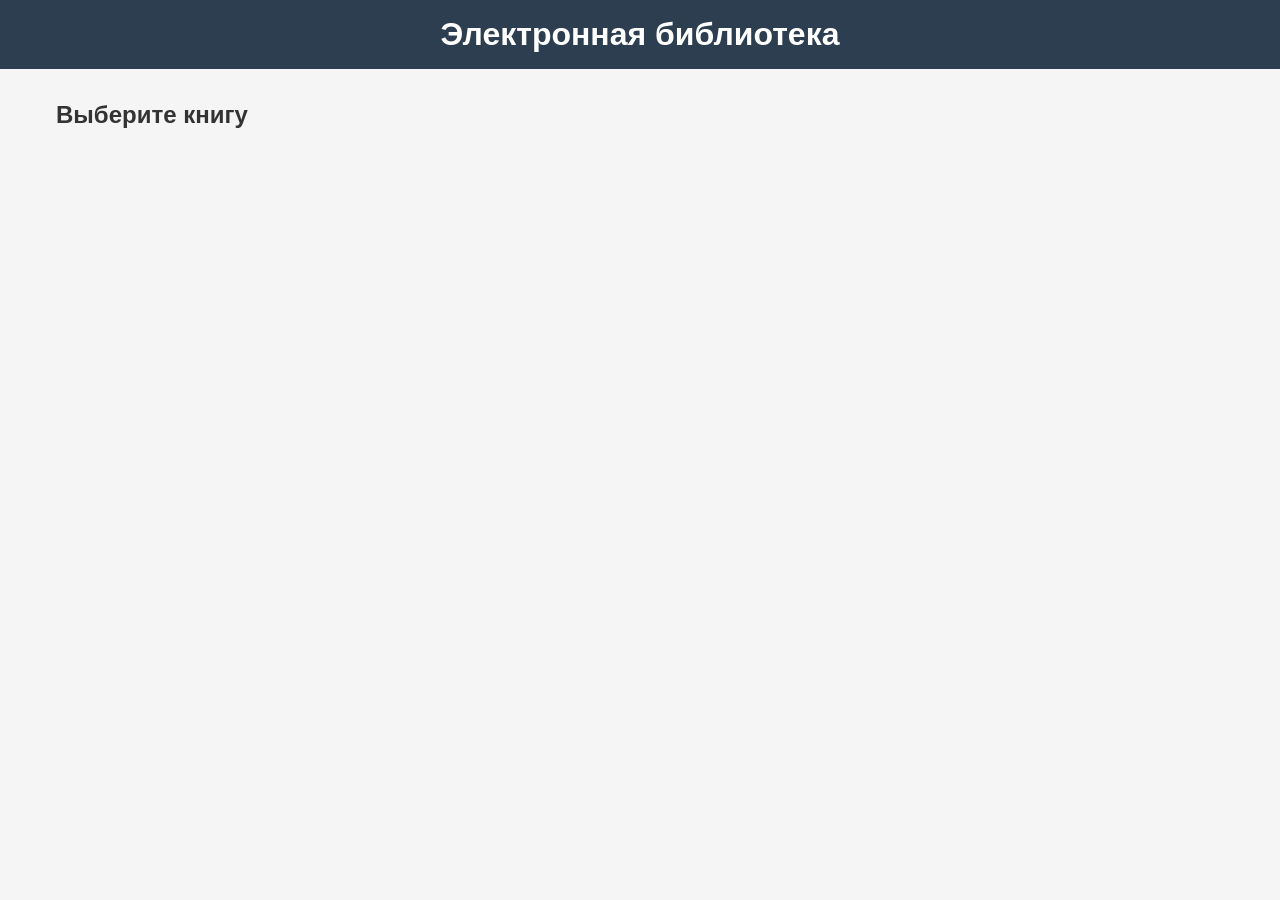
==== commit 7c34a0bd: "Add files via upload" ====
--- a/index.html
+++ b/index.html
@@ -3,51 +3,40 @@
 <head>
     <meta charset="UTF-8">
     <meta name="viewport" content="width=device-width, initial-scale=1.0">
-    <title>Библиотека</title>
+    <title>Электронная библиотека</title>
     <link rel="stylesheet" href="style.css">
 </head>
 <body>
-    <div class="container">
-        <header>
-            <h1>Электронная библиотека</h1>
-        </header>
-        
-        <div id="login-screen" class="screen">
-            <div class="login-form">
-                <h2>Вход в библиотеку</h2>
-                <button onclick="loginAsReader()" class="btn">Войти как читатель</button>
-                <button onclick="showAdminLogin()" class="btn">Войти как администратор</button>
+    <header>
+        <h1>Электронная библиотека</h1>
+    </header>
+
+    <main id="app">
+        <!-- Главная страница — список книг -->
+        <div id="book-list" class="page">
+            <h2>Выберите книгу</h2>
+            <div class="books-grid" id="books-container"></div>
+        </div>
+
+        <!-- Страница глав книги -->
+        <div id="chapter-list" class="page hidden">
+            <button class="back-btn" onclick="showBookList()">← Назад к списку книг</button>
+            <h2 id="current-book-title"></h2>
+            <div id="chapters-container"></div>
+        </div>
+
+        <!-- Страница текста главы -->
+        <div id="text-page" class="page hidden">
+            <button class="back-btn" onclick="showChapterList()">← Назад к главам</button>
+            <h3 id="current-chapter-title"></h3>
+            <p id="text-content"></p>
+            <div class="pagination">
+                <button id="prev-page" onclick="prevPage()">← Предыдущая страница</button>
+                <span id="page-info">Страница 1</span>
+                <button id="next-page" onclick="nextPage()">Следующая страница →</button>
             </div>
         </div>
-
-        <div id="reader-screen" class="screen hidden">
-            <div class="books-list">
-                <h2>Список книг</h2>
-                <div id="books-container"></div>
-            </div>
-            
-            <div id="chapters-screen" class="hidden">
-                <button onclick="backToBooks()" class="btn back-btn">← Назад к книгам</button>
-                <h2 id="current-book-title"></h2>
-                <div id="chapters-container"></div>
-            </div>
-            
-            <div id="chapter-content" class="hidden">
-                <button onclick="backToChapters()" class="btn back-btn">← Назад к главам</button>
-                <h2 id="current-chapter-title"></h2>
-                <div id="content-display"></div>
-            </div>
-        </div>
-
-        <div id="admin-login-screen" class="screen hidden">
-            <div class="login-form">
-                <h2>Вход администратора</h2>
-                <input type="password" id="admin-password" placeholder="Введите пароль">
-                <button onclick="loginAsAdmin()" class="btn">Войти</button>
-                <button onclick="backToLogin()" class="btn secondary-btn">← Назад</button>
-            </div>
-        </div>
-    </div>
+    </main>
 
     <script src="script.js"></script>
 </body>
--- a/style.css
+++ b/style.css
@@ -1,232 +1,117 @@
-** {
+* {
     margin: 0;
     padding: 0;
     box-sizing: border-box;
 }
 
 body {
-    font-family: 'Segoe UI', Tahoma, Geneva, Verdana, sans-serif;
-    background-color: #121212;
-    color: #e0e0e0;
-    line-height: 1.6;
-}
-
-.container {
-    max-width: 1200px;
-    margin: 0 auto;
-    padding: 20px;
+    font-family: 'Arial', sans-serif;
+    background-color: #f5f5f5;
+    color: #333;
 }
 
 header {
+    background: #2c3e50;
+    color: white;
     text-align: center;
-    margin-bottom: 30px;
-    padding-bottom: 20px;
-    border-bottom: 1px solid #333;
+    padding: 1rem;
 }
 
-h1, h2, h3 {
-    color: #bb86fc;
+#app {
+    max-width: 1200px;
+    margin: 2rem auto;
+    padding: 0 1rem;
 }
 
-.screen {
-    min-height: 60vh;
+.page {
+    display: block;
 }
 
 .hidden {
     display: none;
 }
 
-.login-form {
-    text-align: center;
-    padding: 40px;
-    background: #1e1e1e;
-    border-radius: 10px;
-    max-width: 400px;
-    margin: 50px auto;
+.books-grid {
+    display: grid;
+    grid-template-columns: repeat(auto-fill, minmax(250px, 1fr));
+    gap: 1.5rem;
+    margin-top: 1.5rem;
 }
 
-.btn {
-    display: inline-block;
-    padding: 12px 24px;
-    margin: 10px;
-    background: #2196f3;
-    color: white;
-    border: none;
+.book-card {
+    background: white;
+    border-radius: 8px;
+    overflow: hidden;
+    box-shadow: 0 2px 5px rgba(0,0,0,0.1);
+    transition: transform 0.3s;
+    cursor: pointer;
+}
+
+.book-card:hover {
+    transform: translateY(-5px);
+}
+
+.book-image {
+    width: 100%;
+    height: 200px;
+    object-fit: cover;
+}
+
+.book-info {
+    padding: 1rem;
+}
+
+.book-title {
+    font-weight: bold;
+    margin-bottom: 0.5rem;
+}
+
+.chapter-item {
+    padding: 1rem;
+    margin: 0.5rem 0;
+    background: white;
     border-radius: 5px;
     cursor: pointer;
-    font-size: 16px;
     transition: background 0.3s;
 }
 
-.btn:hover {
-    background: #0d47a1;
-}
-
-.btn.secondary-btn {
-    background: #666;
-}
-
-.btn.secondary-btn:hover {
-    background: #444;
+.chapter-item:hover {
+    background: #e8f4fd;
 }
 
 .back-btn {
-    margin-bottom: 20px;
-    background: #555;
+    background: #3498db;
+    color: white;
+    border: none;
+    padding: 0.5rem 1rem;
+    border-radius: 4px;
+    cursor: pointer;
+    margin-bottom: 1rem;
 }
 
-.books-list, .books-management {
-    margin-bottom: 40px;
+.pagination {
+    display: flex;
+    justify-content: space-between;
+    align-items: center;
+    margin-top: 2rem;
 }
 
-.book-card {
-    background: #1e1e1e;
-    border-radius: 8px;
-    padding: 20px;
-    margin-bottom: 15px;
-    cursor: pointer;
-    transition: transform 0.2s;
-    display: flex;
-    align-items: center;
-}
-
-.book-card:hover {
-    transform: translateY(-2px);
-    background: #2d2d2d;
-}
-
-.book-cover {
-    width: 80px;
-    height: 120px;
-    object-fit: cover;
+.pagination button {
+    background: #3498db;
+    color: white;
+    border: none;
+    padding: 0.5rem 1rem;
     border-radius: 4px;
-    margin-right: 20px;
-}
-
-.book-info h3 {
-    margin-bottom: 5px;
-    color: #bb86fc;
-}
-
-.chapter-item {
-    padding: 15px;
-    margin: 10px 0;
-    background: #1e1e1e;
-    border-radius: 5px;
     cursor: pointer;
 }
 
-.chapter-item:hover {
-    background: #2d2d2d;
+.pagination button:disabled {
+    opacity: 0.5;
+    cursor: not-allowed;
 }
 
-#content-display {
-    background: #1e1e1e;
-    padding: 25px;
-    border-radius: 8px;
-    line-height: 1.8;
-    white-space: pre-wrap;
-    word-wrap: break-word;
+#text-content {
+    line-height: 1.6;
+    font-size: 1.1rem;
+    margin: 1.5rem 0;
 }
-
-#content-display img {
-    max-width: 100%;
-    height: auto;
-    display: block;
-    margin: 20px auto;
-    border-radius: 4px;
-}
-
-.add-book-form,
-.add-chapter-form {
-    background: #2d2d2d;
-    padding: 20px;
-    border-radius: 8px;
-    margin-top: 20px;
-}
-
-.add-book-form h3,
-.add-chapter-form h3 {
-    margin-bottom: 15px;
-    color: #bb86fc;
-}
-
-.add-book-form input,
-.add-chapter-form input,
-.add-book-form textarea,
-.add-chapter-form textarea {
-    width: 100%;
-    padding: 12px;
-    margin-bottom: 15px;
-    background: #333;
-    border: 1px solid #444;
-    border-radius: 4px;
-    color: #e0e0e0;
-    font-size: 16px;
-}
-
-.admin-actions {
-    display: flex;
-    gap: 10px;
-    margin-top: 10px;
-}
-
-.btn-edit,
-.btn-delete {
-    padding: 8px 16px;
-    border: none;
-    border-radius: 4px;
-    cursor: pointer;
-    font-size: 14px;
-}
-
-.btn-edit {
-    background: #4caf50;
-    color: white;
-}
-
-.btn-edit:hover {
-    background: #388e3c;
-}
-
-.btn-delete {
-    background: #f44336;
-    color: white;
-}
-
-.btn-delete:hover {
-    background: #d32f2f;
-}
-
-/* Адаптивность */
-@media (max-width: 768px) {
-    .container {
-        padding: 10px;
-    }
-    
-    .book-card {
-        flex-direction: column;
-        text-align: center;
-    }
-    
-    .book-cover {
-        width: 120px;
-        height: 180px;
-        margin-right: 0;
-        margin-bottom: 15px;
-    }
-}
-
-/* Анимации */
-@keyframes fadeIn {
-    from {
-        opacity: 0;
-    }
-    to {
-        opacity: 1;
-    }
-}
-
-.fade-in {
-    animation: fadeIn 0.3s ease-in;
-}
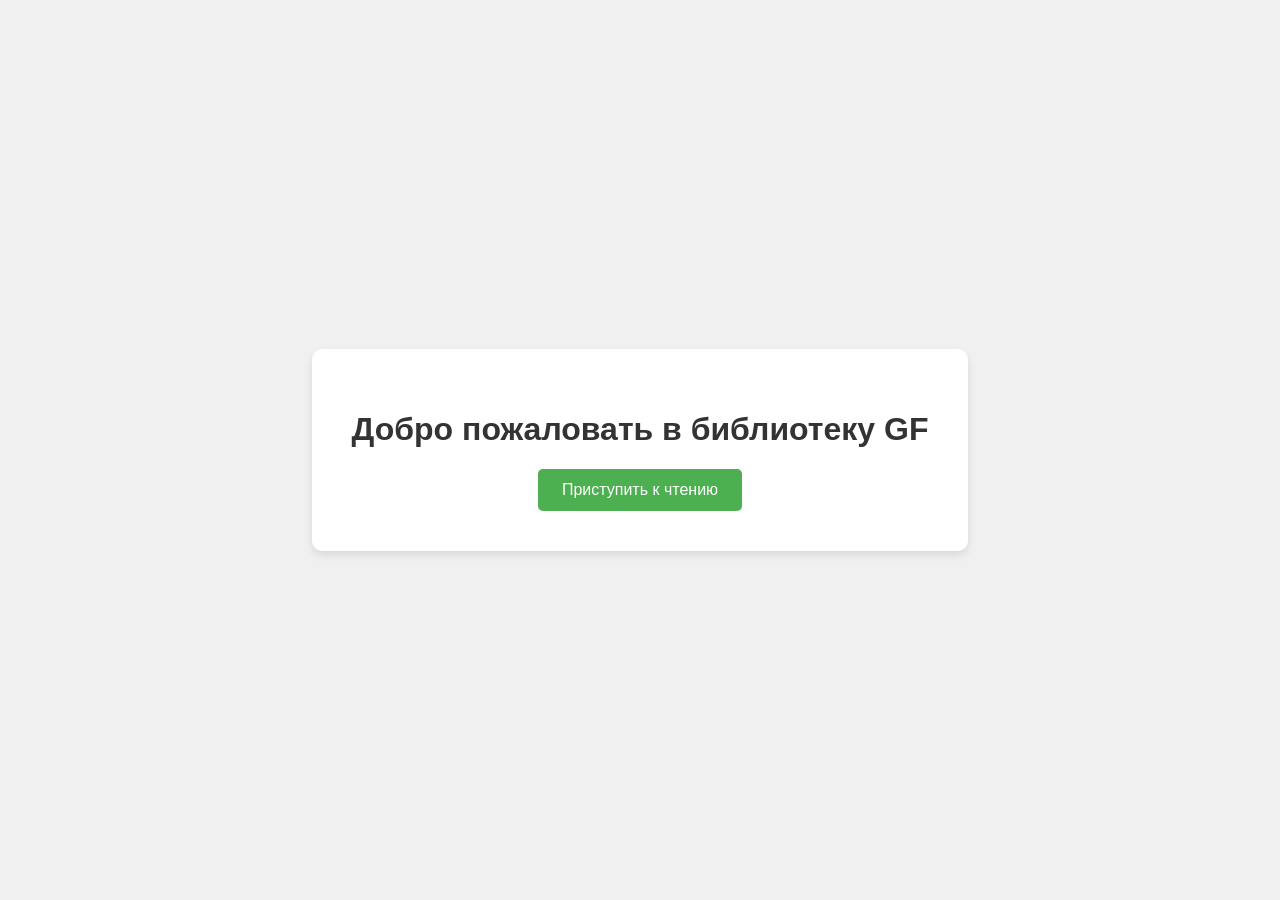
==== commit 3ea9074c: "Add files via upload" ====
--- a/index.html
+++ b/index.html
@@ -3,40 +3,47 @@
 <head>
     <meta charset="UTF-8">
     <meta name="viewport" content="width=device-width, initial-scale=1.0">
-    <title>Электронная библиотека</title>
-    <link rel="stylesheet" href="style.css">
+    <title>Библиотека GF</title>
+    <style>
+        body {
+            font-family: Arial, sans-serif;
+            display: flex;
+            justify-content: center;
+            align-items: center;
+            height: 100vh;
+            margin: 0;
+            background-color: #f0f0f0;
+        }
+        .welcome-container {
+            text-align: center;
+            background: white;
+            padding: 40px;
+            border-radius: 10px;
+            box-shadow: 0 4px 8px rgba(0,0,0,0.1);
+        }
+        h1 {
+            color: #333;
+        }
+        button {
+            padding: 12px 24px;
+            font-size: 16px;
+            background-color: #4CAF50;
+            color: white;
+            border: none;
+            border-radius: 5px;
+            cursor: pointer;
+            transition: background-color 0.3s;
+        }
+        button:hover {
+            background-color: #45a049;
+        }
+    </style>
 </head>
 <body>
-    <header>
-        <h1>Электронная библиотека</h1>
-    </header>
-
-    <main id="app">
-        <!-- Главная страница — список книг -->
-        <div id="book-list" class="page">
-            <h2>Выберите книгу</h2>
-            <div class="books-grid" id="books-container"></div>
-        </div>
-
-        <!-- Страница глав книги -->
-        <div id="chapter-list" class="page hidden">
-            <button class="back-btn" onclick="showBookList()">← Назад к списку книг</button>
-            <h2 id="current-book-title"></h2>
-            <div id="chapters-container"></div>
-        </div>
-
-        <!-- Страница текста главы -->
-        <div id="text-page" class="page hidden">
-            <button class="back-btn" onclick="showChapterList()">← Назад к главам</button>
-            <h3 id="current-chapter-title"></h3>
-            <p id="text-content"></p>
-            <div class="pagination">
-                <button id="prev-page" onclick="prevPage()">← Предыдущая страница</button>
-                <span id="page-info">Страница 1</span>
-                <button id="next-page" onclick="nextPage()">Следующая страница →</button>
-            </div>
-        </div>
-    </main>
+    <div class="welcome-container">
+        <h1>Добро пожаловать в библиотеку GF</h1>
+        <button onclick="goToBooks()">Приступить к чтению</button>
+    </div>
 
     <script src="script.js"></script>
 </body>
